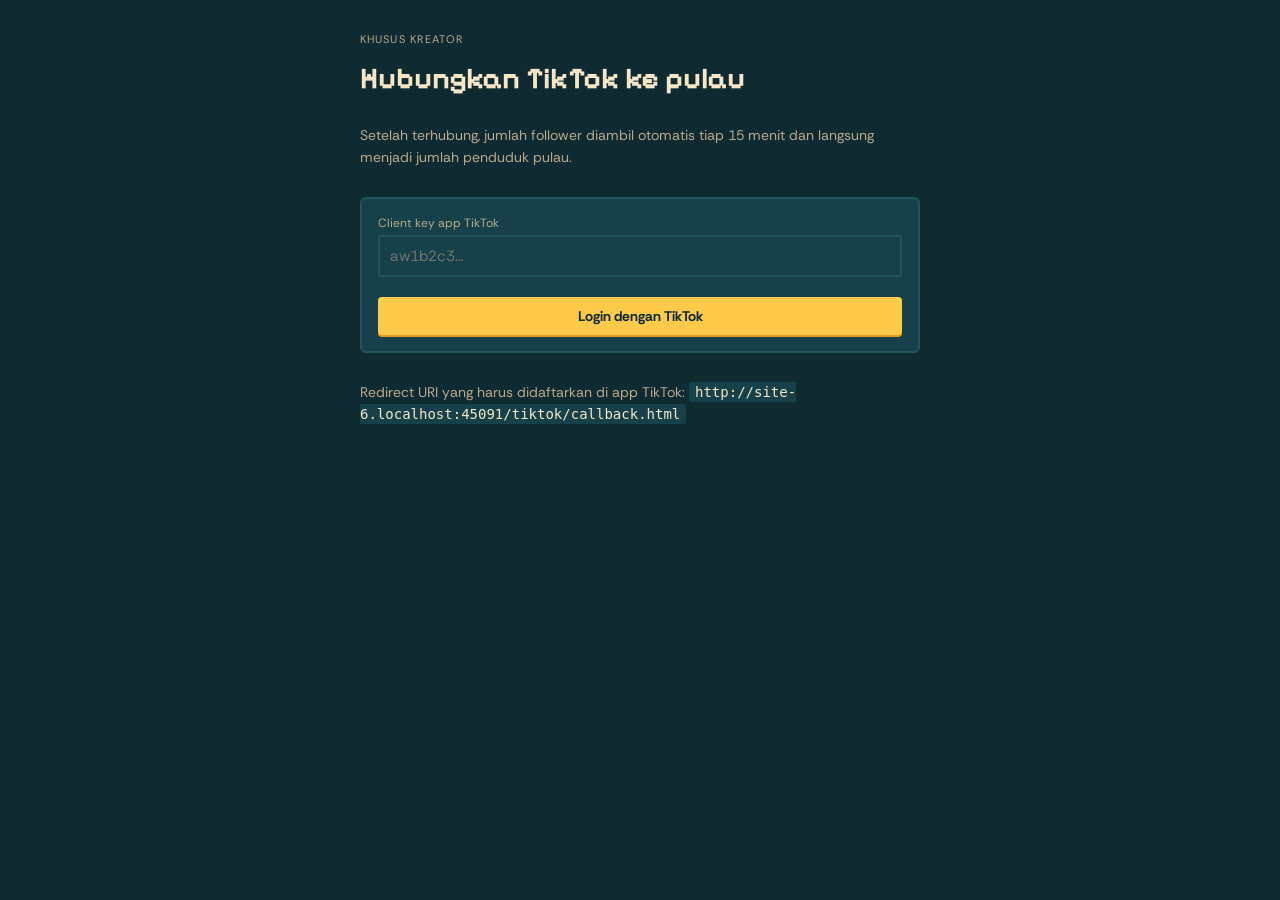
==== tiktok/index.html @ 76dc6e9f "Sinkron follower otomatis dari TikTok GitHub Action tiap 15 menit mengambil follower_count lewat Dis" ====
<!doctype html>
<html lang="id">
<head>
<meta charset="utf-8">
<meta name="viewport" content="width=device-width,initial-scale=1,viewport-fit=cover">
<title>Hubungkan TikTok · Pulau Aru</title>
<meta name="robots" content="noindex">
<link rel="stylesheet" href="https://fonts.googleapis.com/css2?family=Pixelify+Sans:wght@400;700&family=Rethink+Sans:wght@400;500;700&display=swap">
<link rel="stylesheet" href="../src/style.css">
<style>
body{overflow:auto;padding-left:max(16px,env(safe-area-inset-left,0px));padding-right:max(16px,env(safe-area-inset-right,0px));padding-block:32px;background:var(--ink)}
main{max-width:560px;margin:0 auto;display:flex;flex-direction:column;gap:14px}
h1{font-family:var(--f-display);font-size:30px;margin:0;text-wrap:balance}
p,li{line-height:1.6;color:var(--sand-dim)}
ol{padding-left:20px;margin:0}
code{background:var(--ink-2);padding:2px 6px;border-radius:3px;color:var(--sand);overflow-wrap:anywhere}
.box{background:var(--ink-2);border:2px solid var(--ink-3);border-radius:6px;padding:16px;display:flex;flex-direction:column;gap:10px}
.codeout{font-family:ui-monospace,monospace;font-size:13px;background:var(--ink);padding:10px;border-radius:4px;overflow-wrap:anywhere;color:var(--lamp)}
a{color:var(--lamp)}
</style>
</head>
<body>
<main id="app">
  <div class="eyebrow">Khusus kreator</div>
  <h1>Hubungkan TikTok ke pulau</h1>
  <p>Setelah terhubung, jumlah follower diambil otomatis tiap 15 menit dan langsung menjadi jumlah penduduk pulau.</p>
  <div class="box">
    <div class="field"><label for="ck">Client key app TikTok</label><input id="ck" class="inp" autocomplete="off" placeholder="aw1b2c3…"></div>
    <button class="btn" id="go">Login dengan TikTok</button>
  </div>
  <p>Redirect URI yang harus didaftarkan di app TikTok: <code id="ru"></code></p>
</main>
<script>
const REDIRECT = new URL('callback.html', location.href).href.split('?')[0];
document.getElementById('ru').textContent = REDIRECT;
const ck = document.getElementById('ck');
try { ck.value = localStorage.getItem('pulau-aru-tt-key') || ''; } catch (e) {}
document.getElementById('go').onclick = () => {
  const key = ck.value.trim(); if (!key) { ck.focus(); return; }
  const state = crypto.getRandomValues(new Uint32Array(4)).join('-');
  try { localStorage.setItem('pulau-aru-tt-key', key); sessionStorage.setItem('pulau-aru-tt-state', state); } catch (e) {}
  const u = new URL('https://www.tiktok.com/v2/auth/authorize/');
  u.search = new URLSearchParams({ client_key: key, scope: 'user.info.basic,user.info.stats', response_type: 'code', redirect_uri: REDIRECT, state }).toString();
  location.href = u.href;
};
</script>
</body>
</html>
---- src/style.css ----
*{box-sizing:border-box}
[hidden]{display:none!important}
body{margin:0;font-size:14px}
:root{padding-top:env(safe-area-inset-top,0px);padding-bottom:env(safe-area-inset-bottom,0px)}

/* Layout: full-bleed canvas world; HUD floats at the edges; sheets rise from the bottom on phones, center on desktop. Single night-sea look. */
:root{
  --ink:#0f2a31; --ink-2:#17404a; --ink-3:#22545f;
  --sand:#f4e6c6; --sand-dim:#b8ab8d;
  --lamp:#ffc94a; --lamp-deep:#e59a1c;
  --leaf:#86d38f; --coral:#ff8a72;
  --sea:#1b5e7a;
  --f-display:"Pixelify Sans", "Courier New", monospace;
  --f-body:"Rethink Sans", system-ui, -apple-system, sans-serif;
  --f-hand:"Kalam", "Comic Sans MS", cursive;
  color-scheme:dark;
}
html,body{height:100%}
body{background:var(--sea);color:var(--sand);font-family:var(--f-body);overflow:hidden;-webkit-tap-highlight-color:transparent;overscroll-behavior:none}
#game{position:fixed;inset:0;touch-action:none}
#game canvas{position:absolute;inset:0;width:100%;height:100%;display:block;outline:none}
button{font:inherit;color:inherit;cursor:pointer}
button:focus-visible,input:focus-visible,textarea:focus-visible,select:focus-visible{outline:2px solid var(--lamp);outline-offset:2px}

/* HUD */
.hud{position:fixed;z-index:5;pointer-events:none}
.hud > *{pointer-events:auto}
#hud-l{top:calc(env(safe-area-inset-top,0px) + 12px);left:max(12px, env(safe-area-inset-left,0px));display:flex;flex-direction:column;gap:6px;max-width:min(300px, calc(100vw - 90px))}
.plate{background:color-mix(in srgb, var(--ink) 88%, transparent);border:2px solid var(--ink-3);border-radius:4px;padding:10px 12px;box-shadow:0 3px 0 rgba(0,0,0,.35)}
#isl-name{font-family:var(--f-display);font-weight:700;font-size:18px;line-height:1.1;letter-spacing:.02em;color:var(--sand);text-wrap:balance}
#isl-sub{font-size:12px;color:var(--sand-dim);margin-top:2px}
.pop{display:flex;align-items:baseline;gap:8px;margin-top:8px}
#pop-n{font-family:var(--f-display);font-size:30px;font-weight:700;color:var(--lamp);font-variant-numeric:tabular-nums;line-height:1}
.pop small{font-size:12px;color:var(--sand-dim);text-transform:uppercase;letter-spacing:.08em}
.ms{margin-top:8px}
.ms-bar{height:6px;background:var(--ink-2);border-radius:2px;overflow:hidden}
.ms-bar i{display:block;height:100%;background:linear-gradient(90deg,var(--lamp-deep),var(--lamp));width:0}
#ms-txt{font-size:11px;color:var(--sand-dim);margin-top:4px}
#hud-r{top:calc(env(safe-area-inset-top,0px) + 12px);right:max(12px, env(safe-area-inset-right,0px));display:flex;flex-direction:column;gap:6px}
.ib{width:44px;height:44px;display:grid;place-items:center;background:color-mix(in srgb, var(--ink) 88%, transparent);border:2px solid var(--ink-3);border-radius:4px;box-shadow:0 3px 0 rgba(0,0,0,.35);position:relative}
.ib:hover{border-color:var(--lamp)}
.ib svg{width:22px;height:22px;fill:none;stroke:var(--sand);stroke-width:2;stroke-linecap:round;stroke-linejoin:round}
.ib .dot{position:absolute;top:-4px;right:-4px;width:10px;height:10px;border-radius:50%;background:var(--coral);border:2px solid var(--ink)}
.ib.admin{border-color:var(--lamp-deep)}
#prompt{position:fixed;z-index:5;left:50%;transform:translateX(-50%);bottom:calc(env(safe-area-inset-bottom,0px) + 22px);font-family:var(--f-display);font-size:16px;background:var(--ink);border:2px solid var(--lamp);color:var(--sand);padding:10px 16px;border-radius:4px;box-shadow:0 3px 0 rgba(0,0,0,.4);display:flex;gap:10px;align-items:center;white-space:nowrap;max-width:calc(100vw - 150px);overflow:hidden;text-overflow:ellipsis}
#prompt kbd{font-family:var(--f-display);background:var(--lamp);color:var(--ink);padding:1px 7px;border-radius:3px;font-size:14px}
#act{position:fixed;z-index:5;right:max(18px, env(safe-area-inset-right,0px));bottom:calc(env(safe-area-inset-bottom,0px) + 22px);width:68px;height:68px;border-radius:50%;background:var(--lamp);color:var(--ink);font-family:var(--f-display);font-weight:700;font-size:15px;border:3px solid var(--ink);box-shadow:0 4px 0 rgba(0,0,0,.4)}
#act:disabled{background:var(--ink-2);color:var(--sand-dim)}
#joy{position:fixed;z-index:4;width:110px;height:110px;margin:-55px 0 0 -55px;border-radius:50%;border:2px solid rgba(244,230,198,.45);background:rgba(15,42,49,.25);pointer-events:none}
#joy i{position:absolute;left:50%;top:50%;width:44px;height:44px;margin:-22px 0 0 -22px;border-radius:50%;background:rgba(244,230,198,.75)}
#hint{position:fixed;z-index:5;left:max(12px, env(safe-area-inset-left,0px));bottom:calc(env(safe-area-inset-bottom,0px) + 12px);font-size:12px;color:var(--sand);background:color-mix(in srgb, var(--ink) 75%, transparent);padding:6px 10px;border-radius:3px}
#unhide{position:fixed;z-index:6;right:max(8px, env(safe-area-inset-right,0px));bottom:calc(env(safe-area-inset-bottom,0px) + 8px);opacity:.35;font-size:11px;background:var(--ink);border:1px solid var(--ink-3);padding:4px 8px;border-radius:3px}
body.rec .hud,body.rec #prompt,body.rec #act,body.rec #hint{display:none!important}
#banner{position:fixed;z-index:7;top:calc(env(safe-area-inset-top,0px) + 12px);left:50%;transform:translateX(-50%);background:var(--lamp);color:var(--ink);font-weight:700;padding:8px 10px 8px 14px;border-radius:4px;display:flex;gap:10px;align-items:center;box-shadow:0 3px 0 rgba(0,0,0,.4);max-width:calc(100vw - 32px)}
#banner button{background:var(--ink);color:var(--sand);border:0;border-radius:3px;padding:6px 10px}
#toast{position:fixed;z-index:30;left:50%;transform:translateX(-50%);top:calc(env(safe-area-inset-top,0px) + 70px);background:var(--sand);color:var(--ink);padding:8px 14px;border-radius:4px;font-weight:500;box-shadow:0 3px 0 rgba(0,0,0,.35);max-width:calc(100vw - 32px);text-align:center}

/* Dialog (RPG style) */
#dialog{position:fixed;z-index:8;left:50%;transform:translateX(-50%);bottom:calc(env(safe-area-inset-bottom,0px) + 100px);width:min(560px, calc(100vw - 32px));background:var(--ink);border:3px solid var(--sand);border-radius:4px;padding:12px 16px 14px;box-shadow:0 5px 0 rgba(0,0,0,.4);cursor:pointer}
#dlg-name{font-family:var(--f-display);color:var(--lamp);font-size:15px;margin-bottom:4px}
#dlg-text{font-size:15px;line-height:1.5}
#dlg-more{font-size:11px;color:var(--sand-dim);text-align:right;margin-top:4px}

/* Sheet */
#sheet{position:fixed;inset:0;z-index:20;background:rgba(5,14,18,.55);display:flex;align-items:center;justify-content:center;padding-left:max(16px, env(safe-area-inset-left,0px));padding-right:max(16px, env(safe-area-inset-right,0px));padding-block:calc(env(safe-area-inset-top,0px) + 16px) calc(env(safe-area-inset-bottom,0px) + 16px)}
.card{width:min(620px,100%);max-height:100%;display:flex;flex-direction:column;background:var(--ink);border:2px solid var(--ink-3);border-radius:6px;box-shadow:0 6px 0 rgba(0,0,0,.4);min-width:0}
.card > header{display:flex;align-items:center;gap:12px;padding:14px 16px 10px;border-bottom:2px solid var(--ink-2)}
.card > header h2{margin:0;flex:1;font-family:var(--f-display);font-size:20px;font-weight:700;text-wrap:balance}
.x{background:var(--ink-2);border:0;width:36px;height:36px;border-radius:4px;font-size:18px}
#sheet-body{padding:14px 16px 18px;overflow:auto;min-width:0}
@media (max-width:600px){#sheet{align-items:flex-end;padding-left:0;padding-right:0;padding-bottom:0}.card{width:100%;max-height:88%;border-radius:10px 10px 0 0;border-bottom:0}#sheet-body{padding-bottom:calc(env(safe-area-inset-bottom,0px) + 18px)}}
.lede{color:var(--sand-dim);font-size:14px;line-height:1.5;margin:0 0 12px;max-width:62ch}
.empty{padding:20px;text-align:center;color:var(--sand-dim);border:2px dashed var(--ink-3);border-radius:4px;line-height:1.5}
.eyebrow{font-size:11px;text-transform:uppercase;letter-spacing:.1em;color:var(--sand-dim)}
.big{font-family:var(--f-display);font-size:44px;font-weight:700;color:var(--lamp);line-height:1;font-variant-numeric:tabular-nums}
.names{display:grid;grid-template-columns:repeat(auto-fill,minmax(140px,1fr));gap:6px;margin-top:10px}
.nm{background:#4b5550;color:#e7e3d6;font-family:var(--f-display);padding:7px 9px;border-radius:3px;display:flex;justify-content:space-between;gap:6px;min-width:0;box-shadow:inset 0 -2px 0 rgba(0,0,0,.25),inset 0 1px 0 rgba(255,255,255,.12)}
.nm span{overflow:hidden;text-overflow:ellipsis;white-space:nowrap}
.nm b{font-weight:400;color:#b5b0a0;font-size:12px;font-variant-numeric:tabular-nums}
.nm.me{background:var(--lamp);color:var(--ink)}
.nm.me b{color:var(--ink)}
.feed{display:flex;flex-direction:column;gap:10px}
.entry{border-left:3px solid var(--lamp);padding:2px 0 2px 12px}
.entry h3{margin:0;font-size:15px;font-weight:700}
.entry .meta{font-size:12px;color:var(--sand-dim);margin:2px 0 4px}
.entry p{margin:0;line-height:1.5;white-space:pre-wrap;overflow-wrap:anywhere}
.chips{display:flex;gap:6px;flex-wrap:wrap;margin-top:6px}
.chip{font-size:12px;background:var(--ink-2);padding:3px 8px;border-radius:20px}
.letter{background:#f3e7c9;color:#3a2a1a;border-radius:3px;padding:20px 22px;font-family:var(--f-hand);font-size:18px;line-height:1.55;white-space:pre-wrap;overflow-wrap:anywhere;box-shadow:inset 0 0 0 1px rgba(0,0,0,.08),0 3px 0 rgba(0,0,0,.3)}
.letter h3{font-family:var(--f-hand);font-size:22px;margin:0 0 8px}
.letter .sign{text-align:right;margin-top:10px}
.tabs{display:flex;gap:4px;overflow-x:auto;margin-bottom:12px;padding-bottom:2px}
.tab{background:var(--ink-2);border:0;padding:8px 12px;border-radius:4px;font-weight:500;white-space:nowrap}
.tab[aria-selected="true"]{background:var(--lamp);color:var(--ink)}
.field{display:flex;flex-direction:column;gap:4px;margin-bottom:10px}
.field label{font-size:12px;color:var(--sand-dim)}
.field input,.field textarea,.field select,.inp{background:var(--ink-2);border:2px solid var(--ink-3);color:var(--sand);border-radius:4px;padding:9px 10px;font:inherit;font-size:15px;min-width:0;width:100%;box-sizing:border-box}
.field textarea{min-height:90px;resize:vertical}
.row{display:flex;gap:8px;flex-wrap:wrap;align-items:center}
.row > .field{flex:1;min-width:120px}
.btn{background:var(--lamp);color:var(--ink);border:0;border-radius:4px;padding:10px 14px;font-weight:700;box-shadow:0 2px 0 var(--lamp-deep)}
.btn.ghost{background:var(--ink-2);color:var(--sand);box-shadow:none}
.btn.warn{background:var(--coral);box-shadow:none}
.btn:disabled{opacity:.5;cursor:default}
.mini{background:var(--ink-2);border:0;border-radius:3px;padding:3px 8px;font-size:12px}
.list{display:flex;flex-direction:column;gap:4px;max-height:260px;overflow:auto;margin-top:8px}
.li{display:flex;justify-content:space-between;align-items:center;gap:8px;background:var(--ink-2);padding:6px 8px;border-radius:3px;min-width:0}
.li span{overflow:hidden;text-overflow:ellipsis;white-space:nowrap;min-width:0}
.palette{display:grid;grid-template-columns:repeat(auto-fill,minmax(82px,1fr));gap:6px}
.pal{background:var(--ink-2);border:2px solid transparent;border-radius:4px;padding:6px 4px;display:flex;flex-direction:column;align-items:center;gap:4px;font-size:12px}
.pal[aria-pressed="true"]{border-color:var(--lamp)}
.pal canvas{image-rendering:pixelated;width:48px;height:48px;object-fit:contain}
.savebar{position:sticky;bottom:-18px;margin:14px -16px -18px;padding:12px 16px;background:var(--ink-2);display:flex;gap:8px;align-items:center;flex-wrap:wrap;border-top:2px solid var(--ink-3)}
.savebar span{flex:1;font-size:13px;color:var(--sand-dim);min-width:150px}
.draw-stage{background:var(--ink-2);border-radius:6px;padding:16px;text-align:center;margin-top:10px}
.draw-name{font-family:var(--f-display);font-size:26px;color:var(--lamp);overflow-wrap:anywhere}
.draw-text{font-size:15px;margin-top:4px;overflow-wrap:anywhere}
.pick{background:var(--ink);border:2px solid var(--lamp);border-radius:6px;padding:12px;margin-top:8px;text-align:left}
.rules{margin:0;padding-left:20px;line-height:1.6;display:flex;flex-direction:column;gap:6px}
.clue{background:var(--ink-2);border-radius:4px;padding:10px 12px;line-height:1.5;overflow-wrap:anywhere}
.clue.locked{color:var(--sand-dim);font-style:italic;background:repeating-linear-gradient(45deg,var(--ink-2) 0 8px,var(--ink) 8px 16px)}
.mapwrap{display:grid;place-items:center;background:#0b3443;border-radius:6px;padding:10px}
#mapcv{width:100%;max-width:420px;aspect-ratio:1;image-rendering:pixelated;max-height:60vh}
.legend{display:flex;gap:12px;flex-wrap:wrap;font-size:12px;color:var(--sand-dim);margin-top:8px}
.legend i{display:inline-block;width:10px;height:10px;border-radius:2px;margin-right:4px;vertical-align:-1px}

/* Start */
#start{position:fixed;inset:0;z-index:15;display:grid;place-items:center;background:radial-gradient(ellipse at center, rgba(8,24,30,.15), rgba(8,24,30,.7));padding-left:max(16px, env(safe-area-inset-left,0px));padding-right:max(16px, env(safe-area-inset-right,0px));padding-block:16px}
.start-card{width:min(440px,100%);background:var(--ink);border:3px solid var(--sand);border-radius:6px;padding:22px 22px 20px;box-shadow:0 6px 0 rgba(0,0,0,.45)}
.start-card h1{font-family:var(--f-display);font-size:34px;line-height:1;margin:6px 0 10px;text-wrap:balance}
.start-card p{margin:0 0 14px;line-height:1.5;color:var(--sand-dim)}
.start-stats{display:flex;gap:18px;margin-bottom:16px}
.start-stats div{display:flex;flex-direction:column}
.start-stats b{font-family:var(--f-display);font-size:24px;color:var(--lamp);font-variant-numeric:tabular-nums}
.start-stats span{font-size:11px;text-transform:uppercase;letter-spacing:.08em;color:var(--sand-dim)}
.start-actions{display:flex;flex-direction:column;gap:8px}
.start-actions .btn{padding:12px 14px;font-size:16px}
.join{display:flex;gap:6px}
.join .inp{flex:1}
.keys{font-size:12px;color:var(--sand-dim);margin-top:12px;line-height:1.5}
@media (prefers-reduced-motion:reduce){*{animation:none!important;transition:none!important}}

/* name labels over characters */
#labels{position:fixed;inset:0;pointer-events:none;z-index:3;overflow:hidden}
.lbl{position:absolute;left:0;top:0;transform:translate(-50%,-100%);font-family:var(--f-display);font-size:12px;font-weight:600;background:rgba(15,42,49,.78);color:var(--sand);padding:2px 7px;border-radius:3px;white-space:nowrap;will-change:transform}
.lbl.gold{color:var(--lamp)}
.lbl.sign{background:#a7794a;color:#2b1a0c;border:1px solid #6b4a2b}
body.rec #labels .lbl:not(.keep){display:none}
#loading{position:fixed;inset:0;z-index:40;display:grid;place-items:center;background:var(--ink);font-family:var(--f-display);font-size:18px;color:var(--sand)}
.tokenbox{background:var(--ink-2);border-radius:6px;padding:12px;margin-top:10px;font-size:13px;line-height:1.5;color:var(--sand-dim)}
.tokenbox ol{margin:6px 0 0;padding-left:18px}
.tokenbox a{color:var(--lamp)}
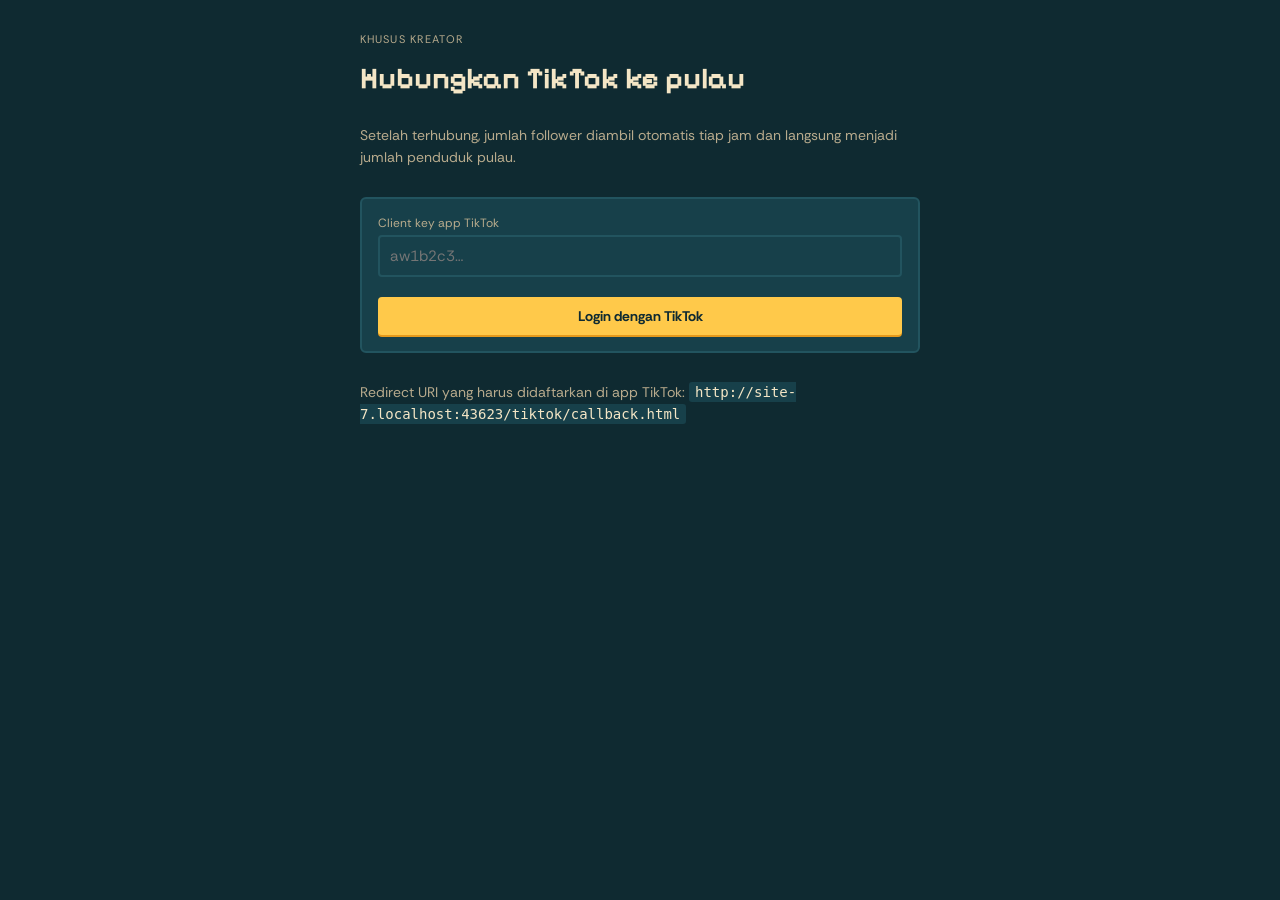
==== commit 2b1b62e3: "Penduduk = follower, 100 warga acak dari Batu Nama, sinkron tiap jam Co-Authored-By: Claude Opus 5.5" ====
--- a/tiktok/index.html
+++ b/tiktok/index.html
@@ -23,7 +23,7 @@
 <main id="app">
   <div class="eyebrow">Khusus kreator</div>
   <h1>Hubungkan TikTok ke pulau</h1>
-  <p>Setelah terhubung, jumlah follower diambil otomatis tiap 15 menit dan langsung menjadi jumlah penduduk pulau.</p>
+  <p>Setelah terhubung, jumlah follower diambil otomatis tiap jam dan langsung menjadi jumlah penduduk pulau.</p>
   <div class="box">
     <div class="field"><label for="ck">Client key app TikTok</label><input id="ck" class="inp" autocomplete="off" placeholder="aw1b2c3…"></div>
     <button class="btn" id="go">Login dengan TikTok</button>
